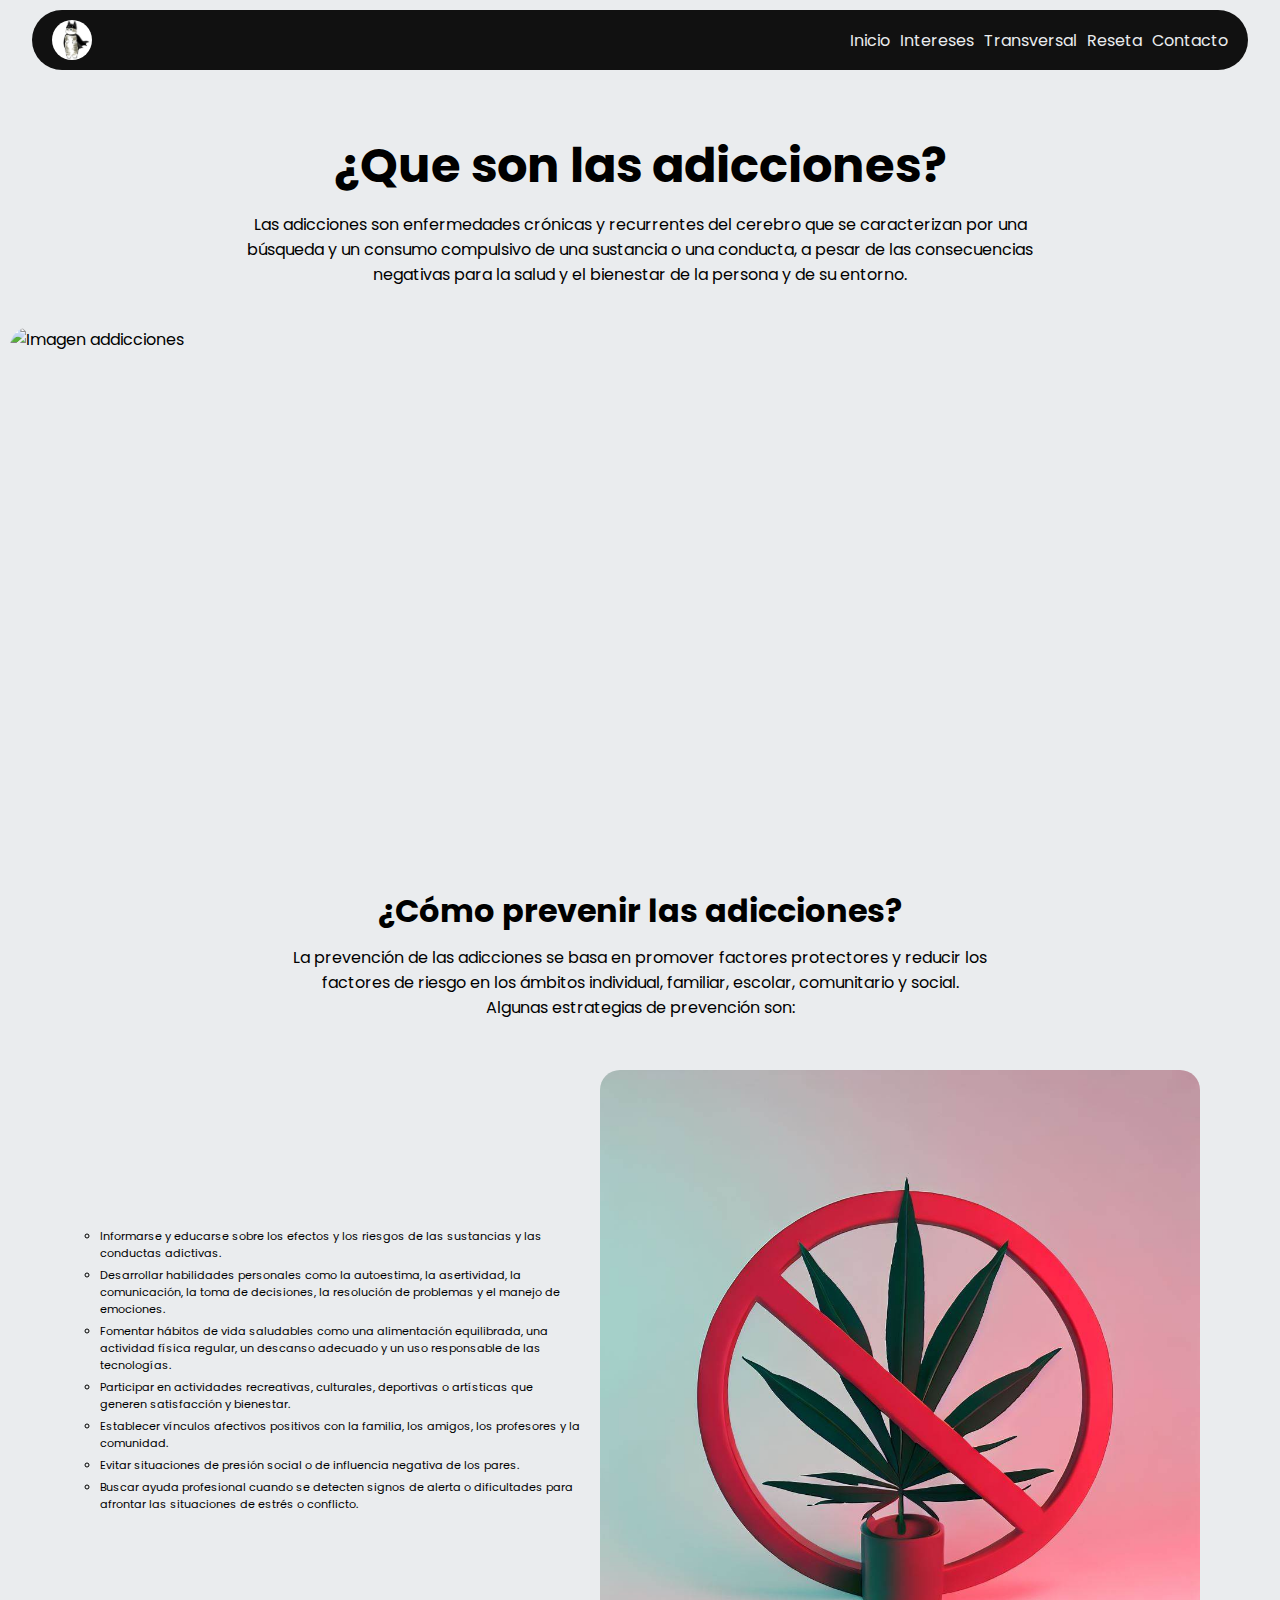
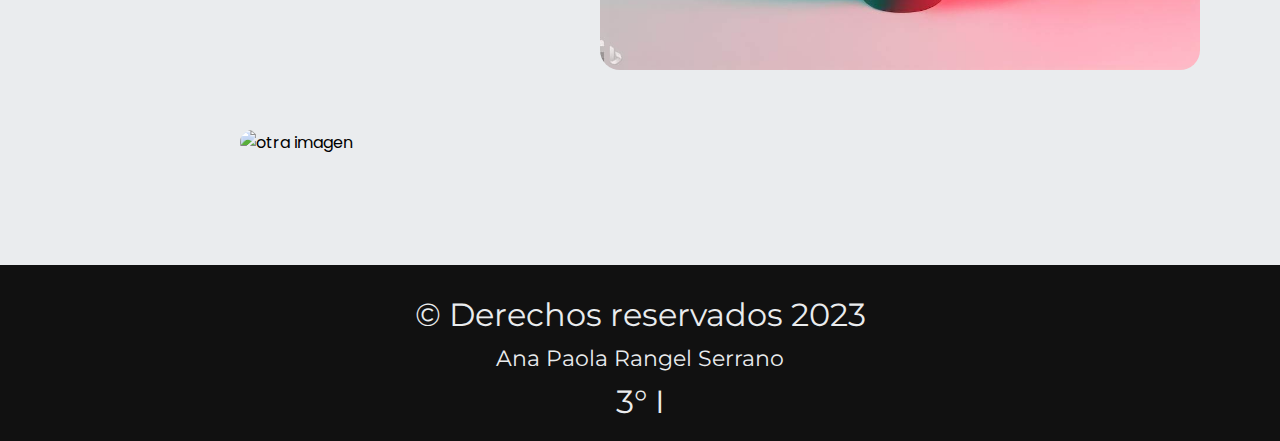
==== paginas/addiciones.html @ f7d4f36f "feat: Se agrego la pagina "Transversal" y se refactorizo parte del código" ====
<!DOCTYPE html>
<html>
  <head>
    <meta charset="utf-8" />
    <meta name="viewport" content="width=device-width" />
    <link rel="stylesheet" href="../estilos/reinicio_de_estilos.css" />
    <link rel="stylesheet" href="../estilos/barra_de_navegacion.css" />
    <link rel="stylesheet" href="../estilos/pie_de_pagina.css" />
    <link rel="stylesheet" href="../estilos/addiciones.css" />
    <title>Proyecto transversal</title>
  </head>
  <body>
    <header class="navbar">
      <img
        src="../imagenes/michi_batman.jpg"
        alt="Welcome cat image"
        class="navbar__image"
      />
      <div class="navbar__content__options">
        <a href="../index.html" class="navbar__options">Inicio</a>
        <a href="./intereses.html" class="navbar__options">Intereses</a>
        <a href="./addiciones.html" class="navbar__options">Transversal</a>
        <a href="#" class="navbar__options">Reseta</a>
        <a href="#" class="navbar__options">Contacto</a>
      </div>
    </header>
    <main class="contenido">
      <div class="contenedor__del__contenido__incial">
        <h1 class="titulo">¿Que son las adicciones?</h1>
        <p class="definicion__de__addciones">
          Las adicciones son enfermedades crónicas y recurrentes del cerebro que
          se caracterizan por una búsqueda y un consumo compulsivo de una
          sustancia o una conducta, a pesar de las consecuencias negativas para
          la salud y el bienestar de la persona y de su entorno.
        </p>
        <img
          src="https://images.pexels.com/photos/2827798/pexels-photo-2827798.jpeg?auto=compress&cs=tinysrgb&w=1260&h=750&dpr=1"
          alt="Imagen addicciones"
          class="imagen__principal__de__addiciones"
        />
      </div>
      <div class="contendor__de__las__listas">
        <h2 class="subtitulo">¿Cómo prevenir las adicciones?</h2>
        <p class="definicion__de__prevencion__de__adicciones">
          La prevención de las adicciones se basa en promover factores
          protectores y reducir los factores de riesgo en los ámbitos
          individual, familiar, escolar, comunitario y social. Algunas
          estrategias de prevención son:
        </p>
        <div class="contenedor__de__lista__e__imagen">
          <ul class="listas">
            <li>
              Informarse y educarse sobre los efectos y los riesgos de las
              sustancias y las conductas adictivas.
            </li>
            <li>
              Desarrollar habilidades personales como la autoestima, la
              asertividad, la comunicación, la toma de decisiones, la resolución
              de problemas y el manejo de emociones.
            </li>
            <li>
              Fomentar hábitos de vida saludables como una alimentación
              equilibrada, una actividad física regular, un descanso adecuado y
              un uso responsable de las tecnologías.
            </li>
            <li>
              Participar en actividades recreativas, culturales, deportivas o
              artísticas que generen satisfacción y bienestar.
            </li>
            <li>
              Establecer vínculos afectivos positivos con la familia, los
              amigos, los profesores y la comunidad.
            </li>
            <li>
              Evitar situaciones de presión social o de influencia negativa de
              los pares.
            </li>
            <li>
              Buscar ayuda profesional cuando se detecten signos de alerta o
              dificultades para afrontar las situaciones de estrés o conflicto.
            </li>
          </ul>
          <img
            src="../imagenes/no_drogas.jpeg"
            alt="Imagen de personas realizando actividades preventivas"
            class="imagen__de__las__listas"
          />
        </div>
      </div>
      <div class="contenedor__de__imagenes__de__tarea">
        <img
          src="https://lh3.googleusercontent.com/V8SBOT2x9fl5KiPbPZRzh3vfNA2PZqkNzWoAwHe0wuW1DH-kXo7PeEeGemPKCWud3qrFmJ08wYwxDIduZAGNoD7UlqVoLv-fmqpn69S1l1jMI9sd_pymFmyWk9QIP-xM5lTrNobnMA=w2400"
          alt="otra imagen"
          class="imagen__libreta"
        />
      </div>
    </main>
    <footer class="footer">
      <p class="footer__content license">© Derechos reservados 2023</p>
      <p class="footer__content">Ana Paola Rangel Serrano</p>
      <p class="footer__content group">3° I</p>
    </footer>
  </body>
</html>

<!-- <html> -->
<!--   <head> -->
<!--     <link rel="stylesheet" href="intereses.css" /> -->
<!--   </head> -->
<!--   <body> -->
<!--     <h1>¿Qué son las adicciones?</h1> -->
<!--     <p class="intro"> -->
<!--       Las adicciones son enfermedades crónicas y recurrentes del cerebro que se -->
<!--       caracterizan por una búsqueda y un consumo compulsivo de una sustancia o -->
<!--       una conducta, a pesar de las consecuencias negativas para la salud y el -->
<!--       bienestar de la persona y de su entorno. -->
<!--     </p> -->
<!--     <img -->
<!--       src="https://lh3.googleusercontent.com/pte7dOwaII7ZZej24KVLZm4t-Aqkse8CVGGr-3QJvG8oxLwemy75rzavGsG6if1DVy_RVEiIjwtKa54AIlIcOkDIbfxl9Zh3qstDxr61B95e2EurTolqsw1wsoWxPZi_hAAkAzv4Pw=w2400" -->
<!--       alt="Imagen de una persona con adicción" -->
<!--       class="imagen1" -->
<!--     /> -->
<!--   </body> -->
<!-- </html> -->
---- estilos/reinicio_de_estilos.css ----
/* Fuentes bonitas */

@import url("https://fonts.googleapis.com/css2?family=Fjalla+One&family=Geologica:wght@100;200;300;400;500;600;700;800;900&family=Montserrat:ital,wght@0,100;0,200;0,300;0,400;0,500;0,600;0,700;0,800;0,900;1,100;1,200;1,300;1,400;1,500;1,600;1,700;1,800;1,900&family=Poppins:ital,wght@0,100;0,200;0,300;0,400;0,500;1,100;1,200;1,300;1,400;1,500&family=Roboto:ital,wght@0,100;0,300;0,400;0,500;0,700;0,900;1,100;1,300;1,400;1,500;1,700;1,900&family=Source+Code+Pro:ital,wght@0,300;0,400;1,200;1,300&display=swap");

/* Estilos generales */

* {
  margin: 0;
  padding: 0;
  box-sizing: border-box;
  text-decoration: none;
  list-style: none;
  font-family: "Poppins", sans-serif;
  color: inherit;
}

html {
  max-width: 100vw;
  font-size: 16px;
  background: #eaecee;
}

body {
  width: 100%;
}
---- estilos/barra_de_navegacion.css ----
/* Estilos de barra de navegacion */

.navbar {
  width: 95%;
  margin: auto;
  margin-top: 10px;
  padding: 10px;
  padding-left: 20px;
  padding-right: 20px;
  display: flex;
  justify-content: space-between;
  align-items: center;
  gap: 5px;
  background: #111111;
  border-radius: 30px;
  overflow: hidden;
}

.navbar__image {
  width: 40px;
  height: 40px;
  border-radius: 50%;
}

.navbar__content__options {
  display: flex;
  justify-content: center;
  align-items: center;
  gap: 10px;
}

.navbar__options {
  font-size: 1rem;
  transition: transform 200ms;
  color: #eaecee;
}

.navbar__options:hover {
  transform: scale(1.1);
}
---- estilos/pie_de_pagina.css ----
/* Estilos de pie de pagina */

.footer {
  background: #111111;
  width: 100%;
  padding: 10px;
  padding-top: 30px;
  padding-bottom: 20px;
  display: flex;
  flex-direction: column;
  justify-content: center;
  align-items: center;
  gap: 10px;
  margin-top: 90px;
}

.footer__content {
  color: #eaecee;
  font-size: 1.4rem;
  font-family: "Montserrat", sans-serif;
  text-align: center;
}

.footer__content.license {
  font-size: 2rem;
}

.footer__content.group {
  font-size: 2rem;
}
---- estilos/addiciones.css ----
/* Estilos del contenido */

.contenido {
  width: 100%;
  padding-top: 50px;
}

/* Estilos de la primera seccion */

.contenedor__del__contenido__incial {
  width: 100%;
  padding: 10px;
  display: flex;
  flex-direction: column;
  gap: 10px;
  justify-content: center;
  align-items: center;
  margin: auto;
}

.titulo {
  font-size: 3rem;
  text-align: center;
}

.definicion__de__addciones {
  width: 100%;
  max-width: 800px;
  text-align: center;
}

.imagen__principal__de__addiciones {
  width: 100%;
  height: 500px;
  border-radius: 20px;
  object-fit: cover;
  object-position: center;
  margin-top: 30px;
}

/* Estilos de las listas */

.contendor__de__las__listas {
  width: 100%;
  display: flex;
  flex-direction: column;
  justify-content: center;
  align-items: center;
  margin-top: 50px;
  gap: 10px;
}

.subtitulo {
  font-size: 2rem;
  text-align: center;
}

.definicion__de__prevencion__de__adicciones {
  text-align: center;
  width: 100%;
  max-width: 700px;
}

.contenedor__de__lista__e__imagen {
  width: 100%;
  padding: 10px;
  display: flex;
  justify-content: center;
  align-items: center;
  flex-wrap: wrap;
  gap: 20px;
  margin-top: 30px;
}

.listas {
  max-width: 500px;
  display: flex;
  flex-direction: column;
  gap: 5px;
}

.listas > li {
  list-style-type: circle;
  font-size: 0.7rem;
  margin-left: 20px;
}

.imagen__de__las__listas {
  border-radius: 20px;
  width: 100%;
  max-width: 600px;
}

/* Estilos de la imagen de libreta */

.contenedor__de__imagenes__de__tarea {
  width: 100%;
  margin-top: 30px;
  padding: 20px;
  display: flex;
  flex-direction: column;
  justify-content: center;
  align-items: center;
}

.imagen__libreta {
  width: 100%;
  max-width: 800px;
  border-radius: 20px;
}
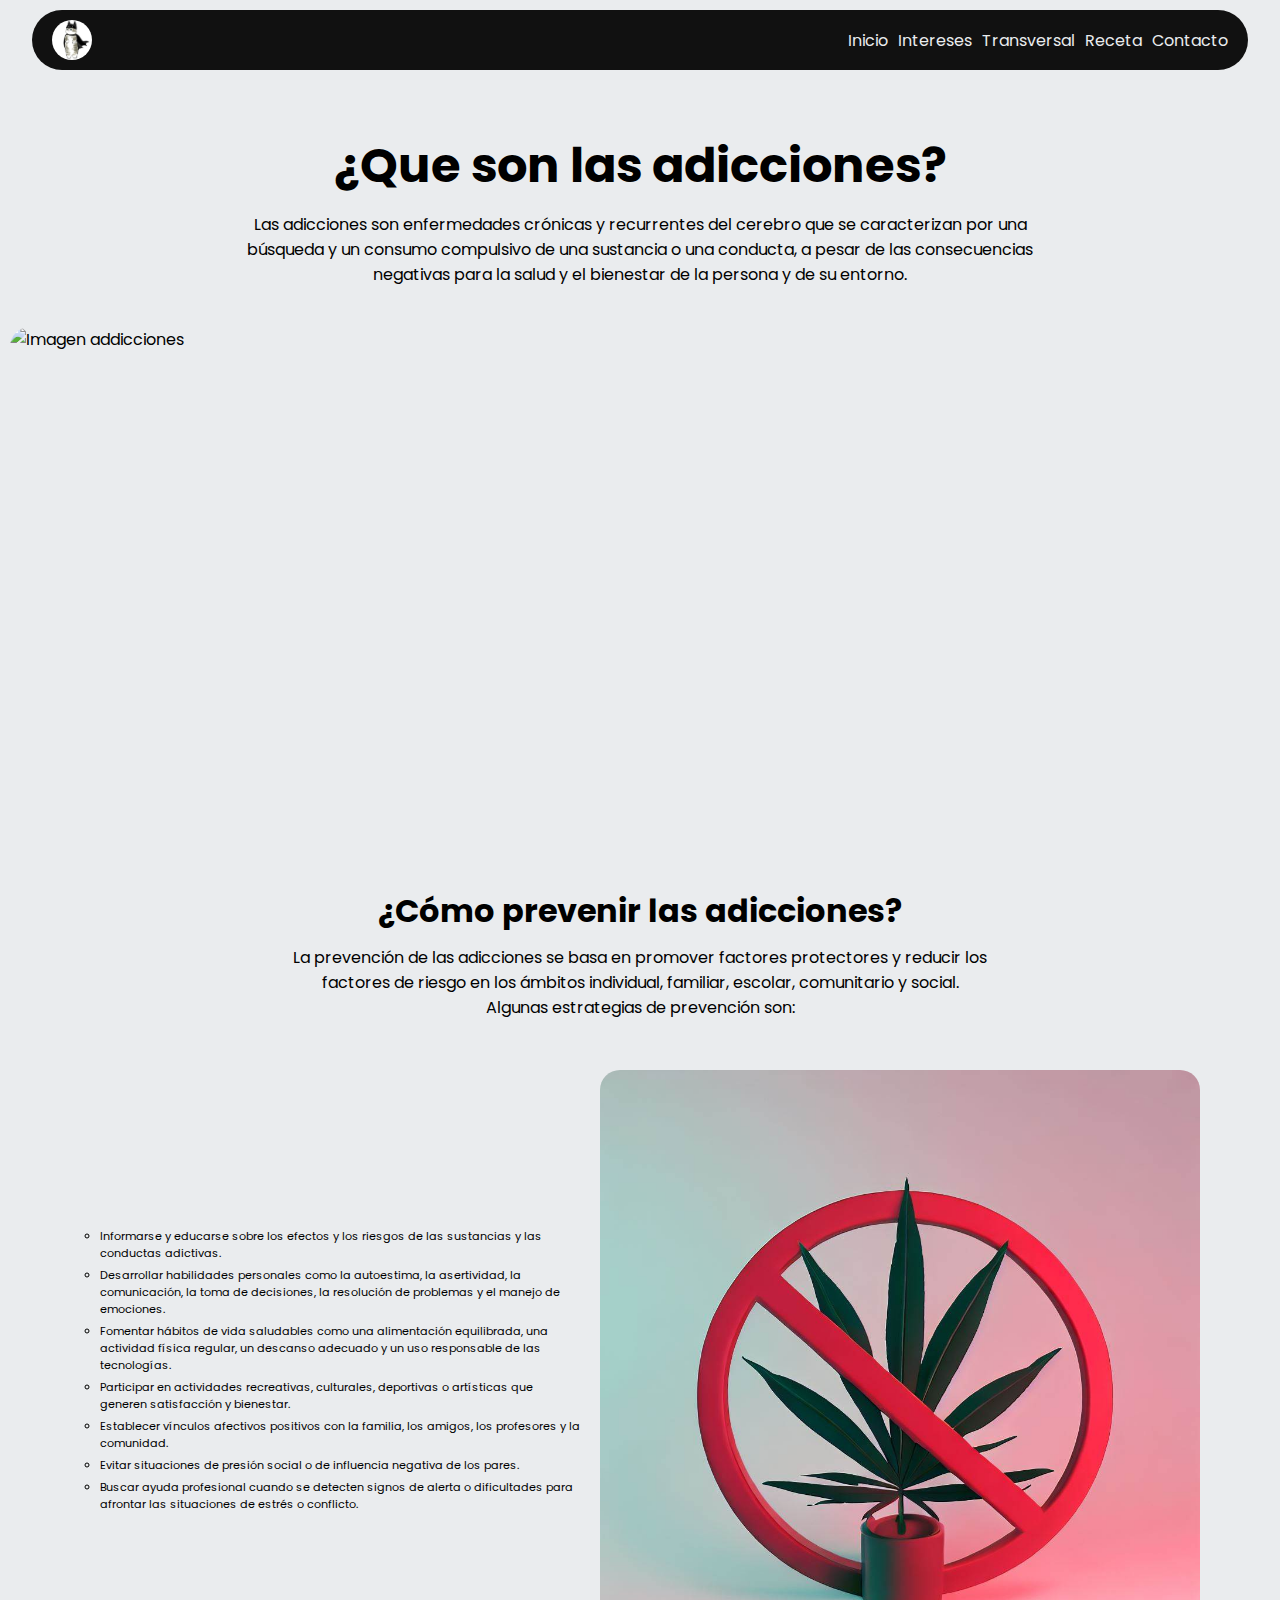
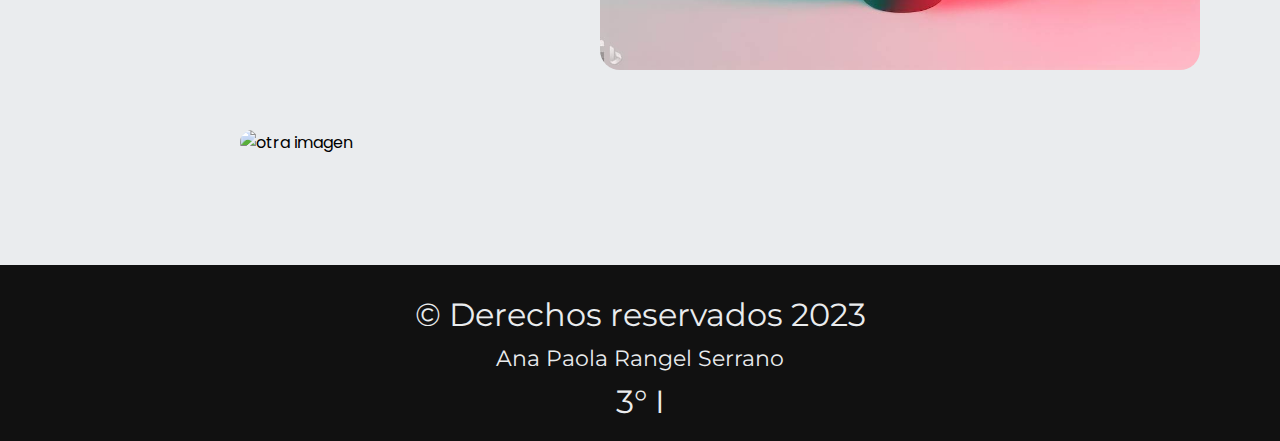
==== commit 73b982d8: "feat: Se creo la pagina "receta.html"" ====
--- a/paginas/addiciones.html
+++ b/paginas/addiciones.html
@@ -20,7 +20,7 @@
         <a href="../index.html" class="navbar__options">Inicio</a>
         <a href="./intereses.html" class="navbar__options">Intereses</a>
         <a href="./addiciones.html" class="navbar__options">Transversal</a>
-        <a href="#" class="navbar__options">Reseta</a>
+        <a href="./receta.html" class="navbar__options">Receta</a>
         <a href="#" class="navbar__options">Contacto</a>
       </div>
     </header>
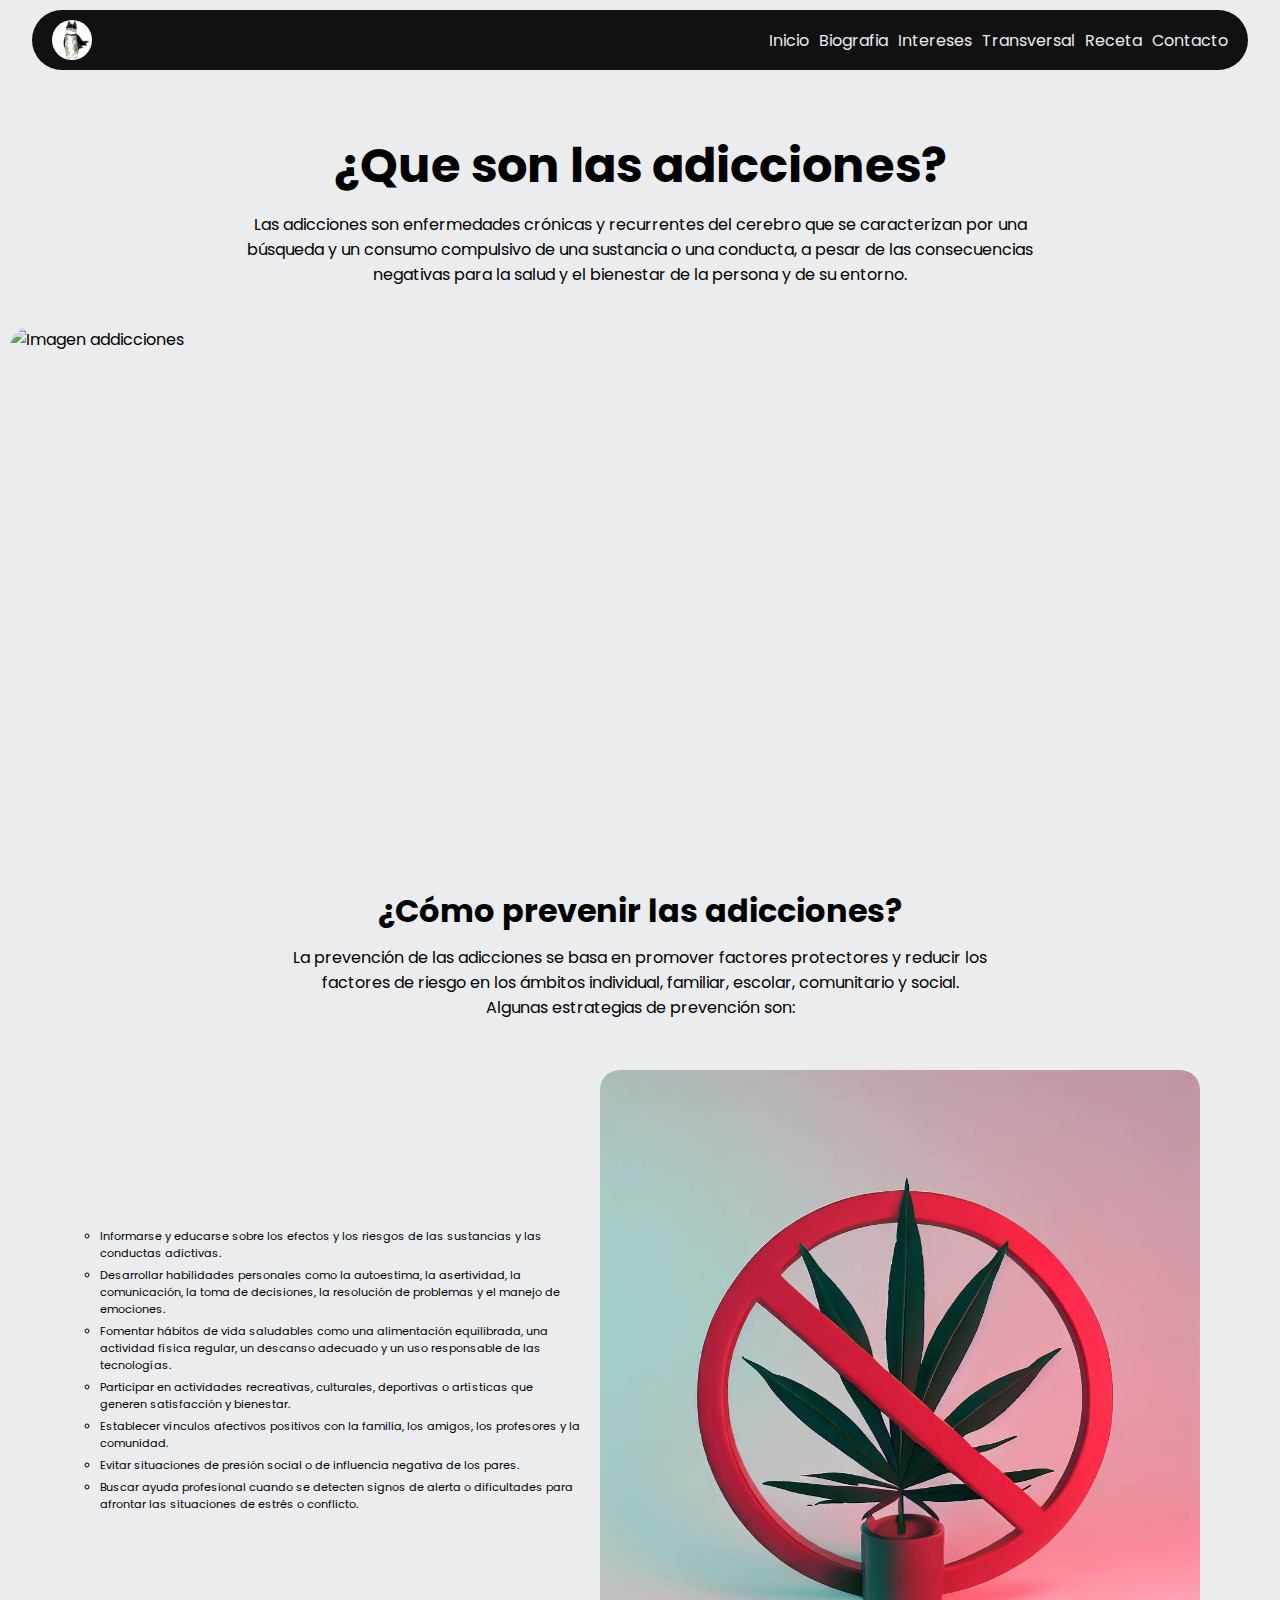
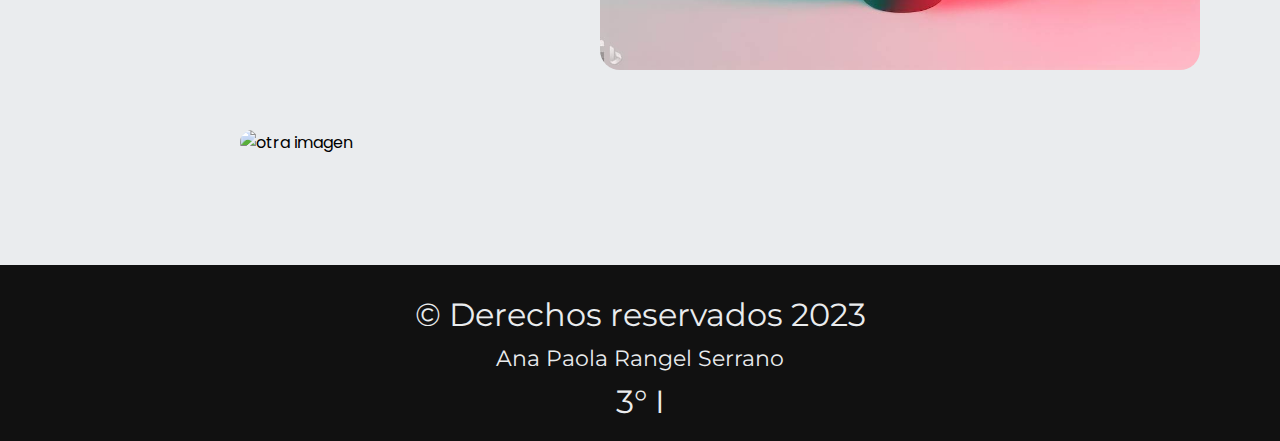
==== commit 83b43cbf: "feat: Se agrego la pagina biografia" ====
--- a/paginas/addiciones.html
+++ b/paginas/addiciones.html
@@ -18,10 +18,11 @@
       />
       <div class="navbar__content__options">
         <a href="../index.html" class="navbar__options">Inicio</a>
+        <a href="./biografia.html" class="navbar__options">Biografia</a>
         <a href="./intereses.html" class="navbar__options">Intereses</a>
         <a href="./addiciones.html" class="navbar__options">Transversal</a>
         <a href="./receta.html" class="navbar__options">Receta</a>
-        <a href="#" class="navbar__options">Contacto</a>
+        <a href="./contacto.html" class="navbar__options">Contacto</a>
       </div>
     </header>
     <main class="contenido">
--- a/estilos/reinicio_de_estilos.css
+++ b/estilos/reinicio_de_estilos.css
@@ -23,3 +23,9 @@
 body {
   width: 100%;
 }
+
+input {
+  border: none;
+  outline: none;
+  padding: 0;
+}
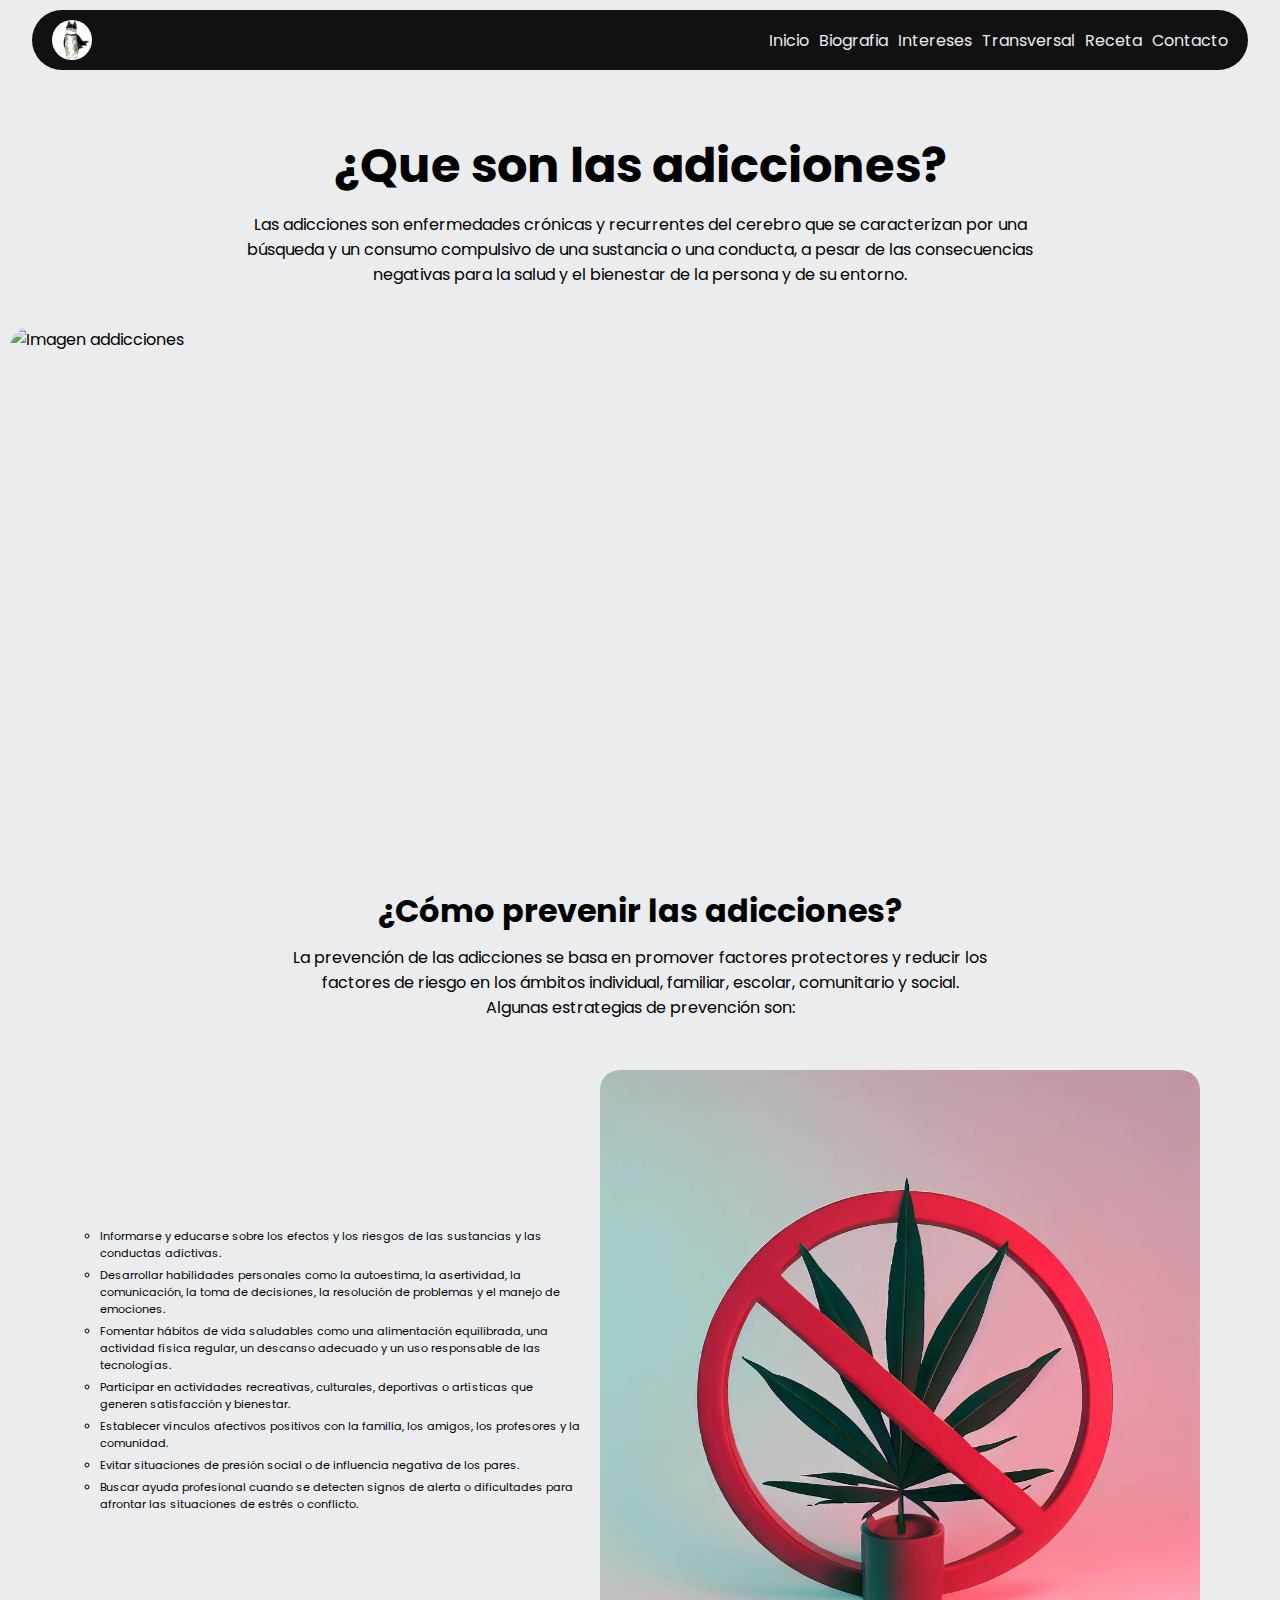
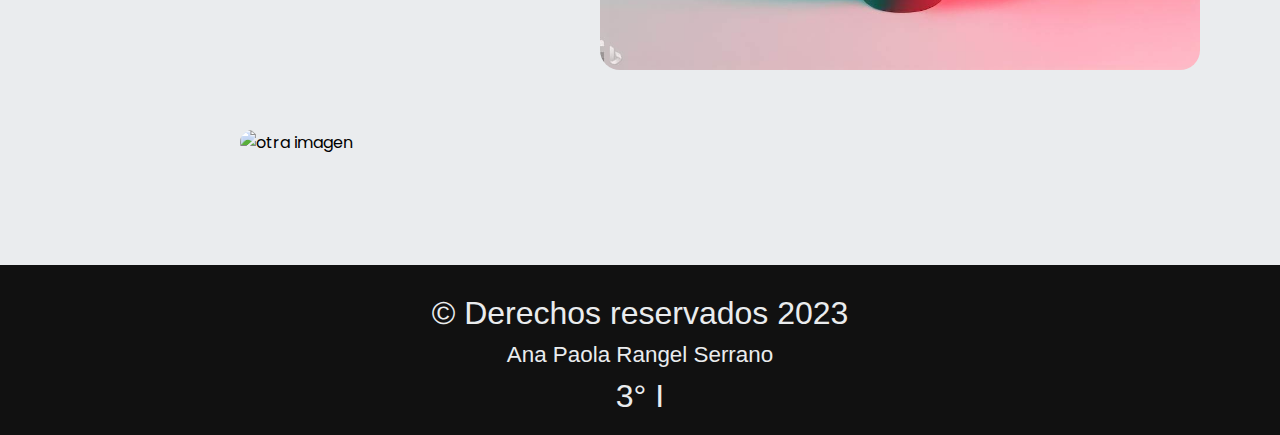
==== commit a50aaf69: "feat: Se modifico los nombres de claces de los elementos HTML y por ende el css" ====
--- a/paginas/addiciones.html
+++ b/paginas/addiciones.html
@@ -10,19 +10,33 @@
     <title>Proyecto transversal</title>
   </head>
   <body>
-    <header class="navbar">
+    <header class="barra_de_navegacion">
       <img
         src="../imagenes/michi_batman.jpg"
-        alt="Welcome cat image"
-        class="navbar__image"
+        alt="Michi batman"
+        class="imagen__de__la__barra__de__navegacion"
       />
-      <div class="navbar__content__options">
-        <a href="../index.html" class="navbar__options">Inicio</a>
-        <a href="./biografia.html" class="navbar__options">Biografia</a>
-        <a href="./intereses.html" class="navbar__options">Intereses</a>
-        <a href="./addiciones.html" class="navbar__options">Transversal</a>
-        <a href="./receta.html" class="navbar__options">Receta</a>
-        <a href="./contacto.html" class="navbar__options">Contacto</a>
+      <div class="contenedor__de__las__opciones__de__la__barra__de__navegacion">
+        <a href="../index.html" class="opcion__de__la__barra__de__navegacion"
+          >Inicio</a
+        >
+        <a href="./biografia.html" class="opcion__de__la__barra__de__navegacion"
+          >Biografia</a
+        >
+        <a href="./intereses.html" class="opcion__de__la__barra__de__navegacion"
+          >Intereses</a
+        >
+        <a
+          href="./addiciones.html"
+          class="opcion__de__la__barra__de__navegacion"
+          >Transversal</a
+        >
+        <a href="./receta.html" class="opcion__de__la__barra__de__navegacion"
+          >Receta</a
+        >
+        <a href="./contacto.html" class="opcion__de__la__barra__de__navegacion"
+          >Contacto</a
+        >
       </div>
     </header>
     <main class="contenido">
@@ -96,30 +110,10 @@
         />
       </div>
     </main>
-    <footer class="footer">
-      <p class="footer__content license">© Derechos reservados 2023</p>
-      <p class="footer__content">Ana Paola Rangel Serrano</p>
-      <p class="footer__content group">3° I</p>
+    <footer class="pie__de__pagina">
+      <p class="pie__de__pagina__licencia">© Derechos reservados 2023</p>
+      <p class="pie__de__pagina__nombre">Ana Paola Rangel Serrano</p>
+      <p class="pie__de__pagina__grado">3° I</p>
     </footer>
   </body>
 </html>
-
-<!-- <html> -->
-<!--   <head> -->
-<!--     <link rel="stylesheet" href="intereses.css" /> -->
-<!--   </head> -->
-<!--   <body> -->
-<!--     <h1>¿Qué son las adicciones?</h1> -->
-<!--     <p class="intro"> -->
-<!--       Las adicciones son enfermedades crónicas y recurrentes del cerebro que se -->
-<!--       caracterizan por una búsqueda y un consumo compulsivo de una sustancia o -->
-<!--       una conducta, a pesar de las consecuencias negativas para la salud y el -->
-<!--       bienestar de la persona y de su entorno. -->
-<!--     </p> -->
-<!--     <img -->
-<!--       src="https://lh3.googleusercontent.com/pte7dOwaII7ZZej24KVLZm4t-Aqkse8CVGGr-3QJvG8oxLwemy75rzavGsG6if1DVy_RVEiIjwtKa54AIlIcOkDIbfxl9Zh3qstDxr61B95e2EurTolqsw1wsoWxPZi_hAAkAzv4Pw=w2400" -->
-<!--       alt="Imagen de una persona con adicción" -->
-<!--       class="imagen1" -->
-<!--     /> -->
-<!--   </body> -->
-<!-- </html> -->
--- a/estilos/reinicio_de_estilos.css
+++ b/estilos/reinicio_de_estilos.css
@@ -1,9 +1,10 @@
-/* Fuentes bonitas */
+/* Con esta linea se pueden usar textos mas bonitos */
 
-@import url("https://fonts.googleapis.com/css2?family=Fjalla+One&family=Geologica:wght@100;200;300;400;500;600;700;800;900&family=Montserrat:ital,wght@0,100;0,200;0,300;0,400;0,500;0,600;0,700;0,800;0,900;1,100;1,200;1,300;1,400;1,500;1,600;1,700;1,800;1,900&family=Poppins:ital,wght@0,100;0,200;0,300;0,400;0,500;1,100;1,200;1,300;1,400;1,500&family=Roboto:ital,wght@0,100;0,300;0,400;0,500;0,700;0,900;1,100;1,300;1,400;1,500;1,700;1,900&family=Source+Code+Pro:ital,wght@0,300;0,400;1,200;1,300&display=swap");
+@import url("https://fonts.googleapis.com/css2?family=Poppins:ital,wght@0,100;0,200;0,300;0,400;0,500;1,100;1,200;1,300;1,400;1,500&display=swap");
 
 /* Estilos generales */
 
+/* Estilos que se aplican a todos los elementos */
 * {
   margin: 0;
   padding: 0;
@@ -13,6 +14,8 @@
   font-family: "Poppins", sans-serif;
   color: inherit;
 }
+
+/* Estilos base de la pagina */
 
 html {
   max-width: 100vw;
@@ -24,6 +27,7 @@
   width: 100%;
 }
 
+/* Elimina los estilos por defecto de las entradas de texto */
 input {
   border: none;
   outline: none;
--- a/estilos/barra_de_navegacion.css
+++ b/estilos/barra_de_navegacion.css
@@ -1,6 +1,6 @@
 /* Estilos de barra de navegacion */
 
-.navbar {
+.barra_de_navegacion {
   width: 95%;
   margin: auto;
   margin-top: 10px;
@@ -16,25 +16,27 @@
   overflow: hidden;
 }
 
-.navbar__image {
+.imagen__de__la__barra__de__navegacion {
   width: 40px;
   height: 40px;
   border-radius: 50%;
 }
 
-.navbar__content__options {
+.contenedor__de__las__opciones__de__la__barra__de__navegacion {
   display: flex;
   justify-content: center;
   align-items: center;
   gap: 10px;
 }
 
-.navbar__options {
+.opcion__de__la__barra__de__navegacion {
   font-size: 1rem;
   transition: transform 200ms;
   color: #eaecee;
 }
 
-.navbar__options:hover {
+/* Crea un efecto cuando se pasa el mouse por encima */
+
+.opcion__de__la__barra__de__navegacion:hover {
   transform: scale(1.1);
 }
--- a/estilos/pie_de_pagina.css
+++ b/estilos/pie_de_pagina.css
@@ -1,6 +1,6 @@
 /* Estilos de pie de pagina */
 
-.footer {
+.pie__de__pagina {
   background: #111111;
   width: 100%;
   padding: 10px;
@@ -14,17 +14,25 @@
   margin-top: 90px;
 }
 
-.footer__content {
+/* Estilos de los datos que tiene el pie de pagina */
+
+.pie__de__pagina__licencia {
   color: #eaecee;
-  font-size: 1.4rem;
   font-family: "Montserrat", sans-serif;
   text-align: center;
-}
-
-.footer__content.license {
   font-size: 2rem;
 }
 
-.footer__content.group {
+.pie__de__pagina__nombre {
+  color: #eaecee;
+  font-family: "Montserrat", sans-serif;
+  text-align: center;
+  font-size: 1.4rem;
+}
+
+.pie__de__pagina__grado {
+  color: #eaecee;
+  font-family: "Montserrat", sans-serif;
+  text-align: center;
   font-size: 2rem;
 }
